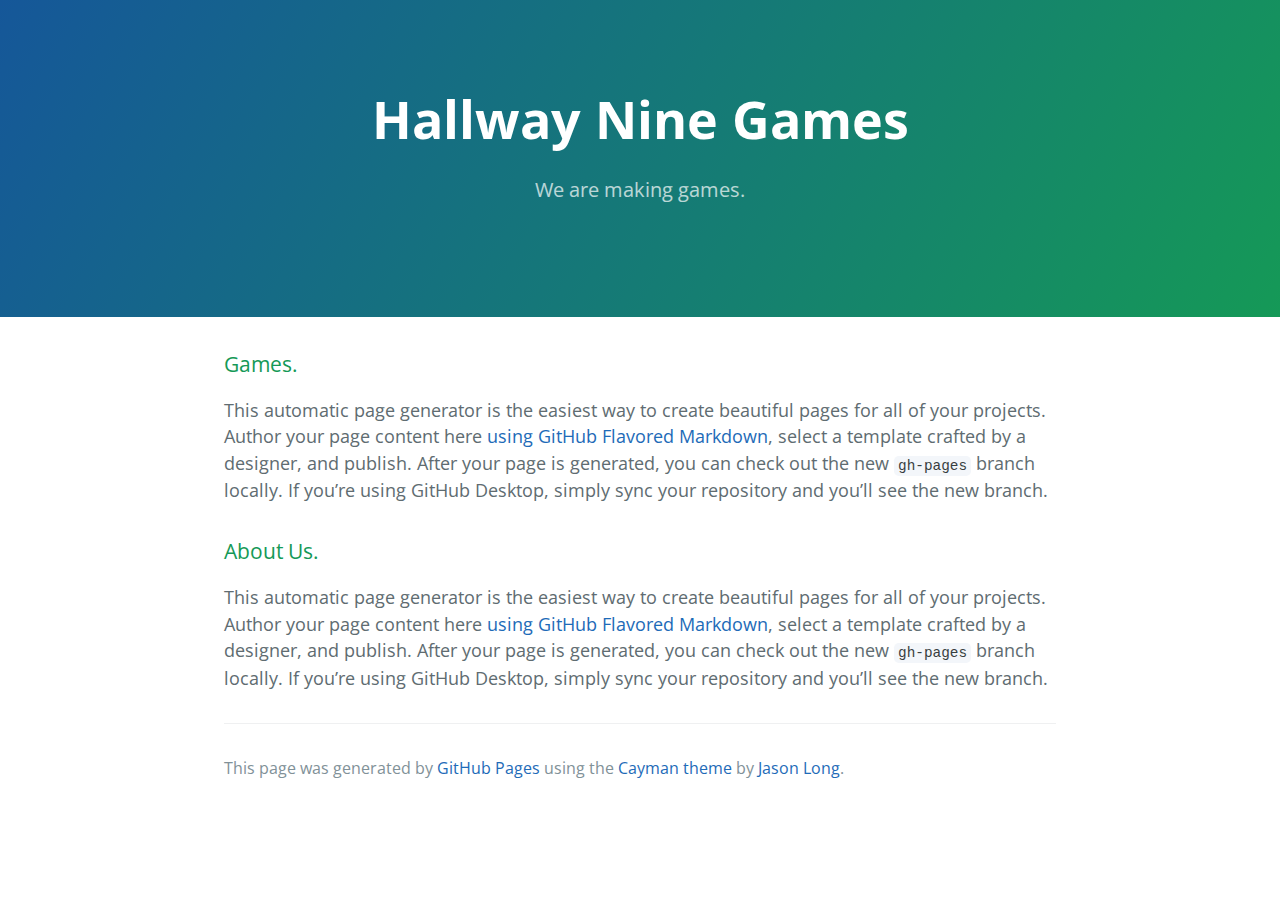
==== index.html @ 2cdb0e38 "Replace master branch with page content via GitHub" ====
<!DOCTYPE html>
<html lang="en-us">
  <head>
    <meta charset="UTF-8">
    <title>Hallway Nine Games by HallwayNine</title>
    <meta name="viewport" content="width=device-width, initial-scale=1">
    <link rel="stylesheet" type="text/css" href="stylesheets/normalize.css" media="screen">
    <link href='https://fonts.googleapis.com/css?family=Open+Sans:400,700' rel='stylesheet' type='text/css'>
    <link rel="stylesheet" type="text/css" href="stylesheets/stylesheet.css" media="screen">
    <link rel="stylesheet" type="text/css" href="stylesheets/github-light.css" media="screen">
  </head>
  <body>
    <section class="page-header">
      <h1 class="project-name">Hallway Nine Games</h1>
      <h2 class="project-tagline">We are making games.</h2>
    </section>

    <section class="main-content">
      <h3>
<a id="games" class="anchor" href="#games" aria-hidden="true"><span aria-hidden="true" class="octicon octicon-link"></span></a>Games.</h3>

<p>This automatic page generator is the easiest way to create beautiful pages for all of your projects. Author your page content here <a href="https://guides.github.com/features/mastering-markdown/">using GitHub Flavored Markdown</a>, select a template crafted by a designer, and publish. After your page is generated, you can check out the new <code>gh-pages</code> branch locally. If you’re using GitHub Desktop, simply sync your repository and you’ll see the new branch.</p>

<h3>
<a id="about-us" class="anchor" href="#about-us" aria-hidden="true"><span aria-hidden="true" class="octicon octicon-link"></span></a>About Us.</h3>

<p>This automatic page generator is the easiest way to create beautiful pages for all of your projects. Author your page content here <a href="https://guides.github.com/features/mastering-markdown/">using GitHub Flavored Markdown</a>, select a template crafted by a designer, and publish. After your page is generated, you can check out the new <code>gh-pages</code> branch locally. If you’re using GitHub Desktop, simply sync your repository and you’ll see the new branch.</p>

      <footer class="site-footer">

        <span class="site-footer-credits">This page was generated by <a href="https://pages.github.com">GitHub Pages</a> using the <a href="https://github.com/jasonlong/cayman-theme">Cayman theme</a> by <a href="https://twitter.com/jasonlong">Jason Long</a>.</span>
      </footer>

    </section>

  
  </body>
</html>
---- stylesheets/stylesheet.css ----
* {
  box-sizing: border-box; }

body {
  padding: 0;
  margin: 0;
  font-family: "Open Sans", "Helvetica Neue", Helvetica, Arial, sans-serif;
  font-size: 16px;
  line-height: 1.5;
  color: #606c71; }

a {
  color: #1e6bb8;
  text-decoration: none; }
  a:hover {
    text-decoration: underline; }

.btn {
  display: inline-block;
  margin-bottom: 1rem;
  color: rgba(255, 255, 255, 0.7);
  background-color: rgba(255, 255, 255, 0.08);
  border-color: rgba(255, 255, 255, 0.2);
  border-style: solid;
  border-width: 1px;
  border-radius: 0.3rem;
  transition: color 0.2s, background-color 0.2s, border-color 0.2s; }
  .btn + .btn {
    margin-left: 1rem; }

.btn:hover {
  color: rgba(255, 255, 255, 0.8);
  text-decoration: none;
  background-color: rgba(255, 255, 255, 0.2);
  border-color: rgba(255, 255, 255, 0.3); }

@media screen and (min-width: 64em) {
  .btn {
    padding: 0.75rem 1rem; } }

@media screen and (min-width: 42em) and (max-width: 64em) {
  .btn {
    padding: 0.6rem 0.9rem;
    font-size: 0.9rem; } }

@media screen and (max-width: 42em) {
  .btn {
    display: block;
    width: 100%;
    padding: 0.75rem;
    font-size: 0.9rem; }
    .btn + .btn {
      margin-top: 1rem;
      margin-left: 0; } }

.page-header {
  color: #fff;
  text-align: center;
  background-color: #159957;
  background-image: linear-gradient(120deg, #155799, #159957); }

@media screen and (min-width: 64em) {
  .page-header {
    padding: 5rem 6rem; } }

@media screen and (min-width: 42em) and (max-width: 64em) {
  .page-header {
    padding: 3rem 4rem; } }

@media screen and (max-width: 42em) {
  .page-header {
    padding: 2rem 1rem; } }

.project-name {
  margin-top: 0;
  margin-bottom: 0.1rem; }

@media screen and (min-width: 64em) {
  .project-name {
    font-size: 3.25rem; } }

@media screen and (min-width: 42em) and (max-width: 64em) {
  .project-name {
    font-size: 2.25rem; } }

@media screen and (max-width: 42em) {
  .project-name {
    font-size: 1.75rem; } }

.project-tagline {
  margin-bottom: 2rem;
  font-weight: normal;
  opacity: 0.7; }

@media screen and (min-width: 64em) {
  .project-tagline {
    font-size: 1.25rem; } }

@media screen and (min-width: 42em) and (max-width: 64em) {
  .project-tagline {
    font-size: 1.15rem; } }

@media screen and (max-width: 42em) {
  .project-tagline {
    font-size: 1rem; } }

.main-content :first-child {
  margin-top: 0; }
.main-content img {
  max-width: 100%; }
.main-content h1, .main-content h2, .main-content h3, .main-content h4, .main-content h5, .main-content h6 {
  margin-top: 2rem;
  margin-bottom: 1rem;
  font-weight: normal;
  color: #159957; }
.main-content p {
  margin-bottom: 1em; }
.main-content code {
  padding: 2px 4px;
  font-family: Consolas, "Liberation Mono", Menlo, Courier, monospace;
  font-size: 0.9rem;
  color: #383e41;
  background-color: #f3f6fa;
  border-radius: 0.3rem; }
.main-content pre {
  padding: 0.8rem;
  margin-top: 0;
  margin-bottom: 1rem;
  font: 1rem Consolas, "Liberation Mono", Menlo, Courier, monospace;
  color: #567482;
  word-wrap: normal;
  background-color: #f3f6fa;
  border: solid 1px #dce6f0;
  border-radius: 0.3rem; }
  .main-content pre > code {
    padding: 0;
    margin: 0;
    font-size: 0.9rem;
    color: #567482;
    word-break: normal;
    white-space: pre;
    background: transparent;
    border: 0; }
.main-content .highlight {
  margin-bottom: 1rem; }
  .main-content .highlight pre {
    margin-bottom: 0;
    word-break: normal; }
.main-content .highlight pre, .main-content pre {
  padding: 0.8rem;
  overflow: auto;
  font-size: 0.9rem;
  line-height: 1.45;
  border-radius: 0.3rem; }
.main-content pre code, .main-content pre tt {
  display: inline;
  max-width: initial;
  padding: 0;
  margin: 0;
  overflow: initial;
  line-height: inherit;
  word-wrap: normal;
  background-color: transparent;
  border: 0; }
  .main-content pre code:before, .main-content pre code:after, .main-content pre tt:before, .main-content pre tt:after {
    content: normal; }
.main-content ul, .main-content ol {
  margin-top: 0; }
.main-content blockquote {
  padding: 0 1rem;
  margin-left: 0;
  color: #819198;
  border-left: 0.3rem solid #dce6f0; }
  .main-content blockquote > :first-child {
    margin-top: 0; }
  .main-content blockquote > :last-child {
    margin-bottom: 0; }
.main-content table {
  display: block;
  width: 100%;
  overflow: auto;
  word-break: normal;
  word-break: keep-all; }
  .main-content table th {
    font-weight: bold; }
  .main-content table th, .main-content table td {
    padding: 0.5rem 1rem;
    border: 1px solid #e9ebec; }
.main-content dl {
  padding: 0; }
  .main-content dl dt {
    padding: 0;
    margin-top: 1rem;
    font-size: 1rem;
    font-weight: bold; }
  .main-content dl dd {
    padding: 0;
    margin-bottom: 1rem; }
.main-content hr {
  height: 2px;
  padding: 0;
  margin: 1rem 0;
  background-color: #eff0f1;
  border: 0; }

@media screen and (min-width: 64em) {
  .main-content {
    max-width: 64rem;
    padding: 2rem 6rem;
    margin: 0 auto;
    font-size: 1.1rem; } }

@media screen and (min-width: 42em) and (max-width: 64em) {
  .main-content {
    padding: 2rem 4rem;
    font-size: 1.1rem; } }

@media screen and (max-width: 42em) {
  .main-content {
    padding: 2rem 1rem;
    font-size: 1rem; } }

.site-footer {
  padding-top: 2rem;
  margin-top: 2rem;
  border-top: solid 1px #eff0f1; }

.site-footer-owner {
  display: block;
  font-weight: bold; }

.site-footer-credits {
  color: #819198; }

@media screen and (min-width: 64em) {
  .site-footer {
    font-size: 1rem; } }

@media screen and (min-width: 42em) and (max-width: 64em) {
  .site-footer {
    font-size: 1rem; } }

@media screen and (max-width: 42em) {
  .site-footer {
    font-size: 0.9rem; } }
---- stylesheets/github-light.css ----
/*
The MIT License (MIT)

Copyright (c) 2016 GitHub, Inc.

Permission is hereby granted, free of charge, to any person obtaining a copy
of this software and associated documentation files (the "Software"), to deal
in the Software without restriction, including without limitation the rights
to use, copy, modify, merge, publish, distribute, sublicense, and/or sell
copies of the Software, and to permit persons to whom the Software is
furnished to do so, subject to the following conditions:

The above copyright notice and this permission notice shall be included in all
copies or substantial portions of the Software.

THE SOFTWARE IS PROVIDED "AS IS", WITHOUT WARRANTY OF ANY KIND, EXPRESS OR
IMPLIED, INCLUDING BUT NOT LIMITED TO THE WARRANTIES OF MERCHANTABILITY,
FITNESS FOR A PARTICULAR PURPOSE AND NONINFRINGEMENT. IN NO EVENT SHALL THE
AUTHORS OR COPYRIGHT HOLDERS BE LIABLE FOR ANY CLAIM, DAMAGES OR OTHER
LIABILITY, WHETHER IN AN ACTION OF CONTRACT, TORT OR OTHERWISE, ARISING FROM,
OUT OF OR IN CONNECTION WITH THE SOFTWARE OR THE USE OR OTHER DEALINGS IN THE
SOFTWARE.

*/

.pl-c /* comment */ {
  color: #969896;
}

.pl-c1 /* constant, variable.other.constant, support, meta.property-name, support.constant, support.variable, meta.module-reference, markup.raw, meta.diff.header */,
.pl-s .pl-v /* string variable */ {
  color: #0086b3;
}

.pl-e /* entity */,
.pl-en /* entity.name */ {
  color: #795da3;
}

.pl-smi /* variable.parameter.function, storage.modifier.package, storage.modifier.import, storage.type.java, variable.other */,
.pl-s .pl-s1 /* string source */ {
  color: #333;
}

.pl-ent /* entity.name.tag */ {
  color: #63a35c;
}

.pl-k /* keyword, storage, storage.type */ {
  color: #a71d5d;
}

.pl-s /* string */,
.pl-pds /* punctuation.definition.string, string.regexp.character-class */,
.pl-s .pl-pse .pl-s1 /* string punctuation.section.embedded source */,
.pl-sr /* string.regexp */,
.pl-sr .pl-cce /* string.regexp constant.character.escape */,
.pl-sr .pl-sre /* string.regexp source.ruby.embedded */,
.pl-sr .pl-sra /* string.regexp string.regexp.arbitrary-repitition */ {
  color: #183691;
}

.pl-v /* variable */ {
  color: #ed6a43;
}

.pl-id /* invalid.deprecated */ {
  color: #b52a1d;
}

.pl-ii /* invalid.illegal */ {
  color: #f8f8f8;
  background-color: #b52a1d;
}

.pl-sr .pl-cce /* string.regexp constant.character.escape */ {
  font-weight: bold;
  color: #63a35c;
}

.pl-ml /* markup.list */ {
  color: #693a17;
}

.pl-mh /* markup.heading */,
.pl-mh .pl-en /* markup.heading entity.name */,
.pl-ms /* meta.separator */ {
  font-weight: bold;
  color: #1d3e81;
}

.pl-mq /* markup.quote */ {
  color: #008080;
}

.pl-mi /* markup.italic */ {
  font-style: italic;
  color: #333;
}

.pl-mb /* markup.bold */ {
  font-weight: bold;
  color: #333;
}

.pl-md /* markup.deleted, meta.diff.header.from-file */ {
  color: #bd2c00;
  background-color: #ffecec;
}

.pl-mi1 /* markup.inserted, meta.diff.header.to-file */ {
  color: #55a532;
  background-color: #eaffea;
}

.pl-mdr /* meta.diff.range */ {
  font-weight: bold;
  color: #795da3;
}

.pl-mo /* meta.output */ {
  color: #1d3e81;
}
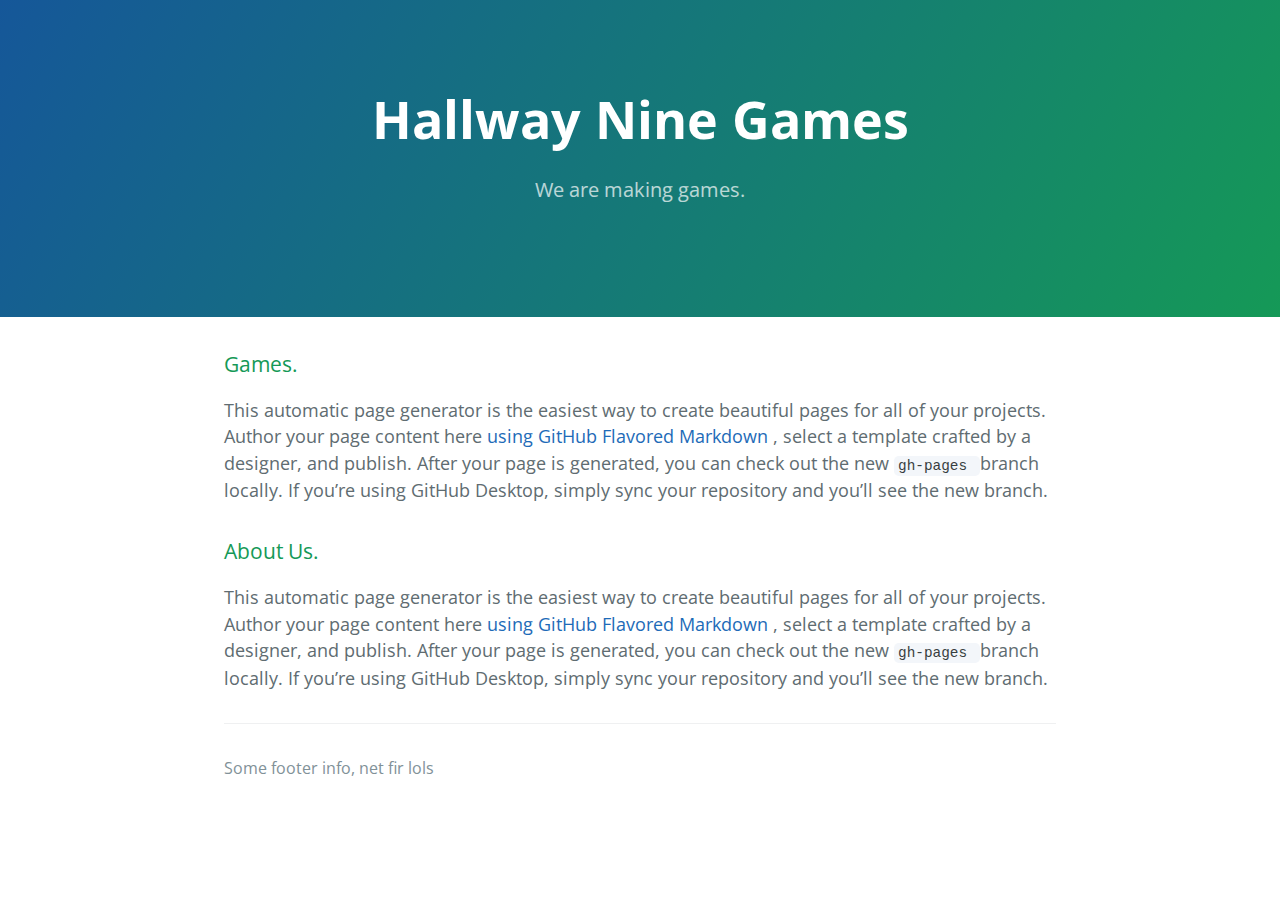
==== commit 0762eee6: "Added some test code" ====
--- a/index.html
+++ b/index.html
@@ -1,38 +1,70 @@
 <!DOCTYPE html>
 <html lang="en-us">
-  <head>
-    <meta charset="UTF-8">
-    <title>Hallway Nine Games by HallwayNine</title>
-    <meta name="viewport" content="width=device-width, initial-scale=1">
-    <link rel="stylesheet" type="text/css" href="stylesheets/normalize.css" media="screen">
-    <link href='https://fonts.googleapis.com/css?family=Open+Sans:400,700' rel='stylesheet' type='text/css'>
-    <link rel="stylesheet" type="text/css" href="stylesheets/stylesheet.css" media="screen">
-    <link rel="stylesheet" type="text/css" href="stylesheets/github-light.css" media="screen">
-  </head>
-  <body>
-    <section class="page-header">
-      <h1 class="project-name">Hallway Nine Games</h1>
-      <h2 class="project-tagline">We are making games.</h2>
-    </section>
+	
+	<head>
+		<meta charset="UTF-8">
+		<title>Hallway Nine Games</title>
+		<meta name="viewport" content="width=device-width, initial-scale=1">
+		<link rel="stylesheet" type="text/css" href="stylesheets/normalize.css" media="screen">
+		<link href='https://fonts.googleapis.com/css?family=Open+Sans:400,700' rel='stylesheet' type='text/css'>
+		<link rel="stylesheet" type="text/css" href="stylesheets/stylesheet.css" media="screen">
+		<link rel="stylesheet" type="text/css" href="stylesheets/github-light.css" media="screen">
+	</head>
+	
+	<body>
+		<section class="page-header">
+			<h1 class="project-name">Hallway Nine Games</h1>
+			<h2 class="project-tagline">We are making games.</h2>
+		</section>
 
-    <section class="main-content">
-      <h3>
-<a id="games" class="anchor" href="#games" aria-hidden="true"><span aria-hidden="true" class="octicon octicon-link"></span></a>Games.</h3>
+		<section class="main-content">
+			<h3>
+				<a id="games" class="anchor" href="#games" aria-hidden="true">
+					<span aria-hidden="true" class="octicon octicon-link">
+					</span>
+				</a>
+				Games.
+			</h3>
 
-<p>This automatic page generator is the easiest way to create beautiful pages for all of your projects. Author your page content here <a href="https://guides.github.com/features/mastering-markdown/">using GitHub Flavored Markdown</a>, select a template crafted by a designer, and publish. After your page is generated, you can check out the new <code>gh-pages</code> branch locally. If you’re using GitHub Desktop, simply sync your repository and you’ll see the new branch.</p>
+			<p>This automatic page generator is the easiest way to create beautiful pages for all of your projects. Author your page content here 
+				<a href="https://guides.github.com/features/mastering-markdown/">
+					using GitHub Flavored Markdown
+				</a>
+				, select a template crafted by a designer, and publish. After your page is generated, you can check out the new 
+					<code>
+						gh-pages
+					</code> 
+				branch locally. If you’re using GitHub Desktop, simply sync your repository and you’ll see the new branch.
+			</p>
 
-<h3>
-<a id="about-us" class="anchor" href="#about-us" aria-hidden="true"><span aria-hidden="true" class="octicon octicon-link"></span></a>About Us.</h3>
+			<h3>
+				<a id="about-us" class="anchor" href="#about-us" aria-hidden="true">
+					<span aria-hidden="true" class="octicon octicon-link">
+					</span>
+				</a>
+				About Us.
+			</h3>
 
-<p>This automatic page generator is the easiest way to create beautiful pages for all of your projects. Author your page content here <a href="https://guides.github.com/features/mastering-markdown/">using GitHub Flavored Markdown</a>, select a template crafted by a designer, and publish. After your page is generated, you can check out the new <code>gh-pages</code> branch locally. If you’re using GitHub Desktop, simply sync your repository and you’ll see the new branch.</p>
+		<p>This automatic page generator is the easiest way to create beautiful pages for all of your projects. Author your page content here 
+			<a href="https://guides.github.com/features/mastering-markdown/">
+				using GitHub Flavored Markdown
+			</a>
+			, select a template crafted by a designer, and publish. After your page is generated, you can check out the new 
+				<code>
+					gh-pages
+				</code> 
+			branch locally. If you’re using GitHub Desktop, simply sync your repository and you’ll see the new branch.
+		</p>
 
-      <footer class="site-footer">
-
-        <span class="site-footer-credits">This page was generated by <a href="https://pages.github.com">GitHub Pages</a> using the <a href="https://github.com/jasonlong/cayman-theme">Cayman theme</a> by <a href="https://twitter.com/jasonlong">Jason Long</a>.</span>
-      </footer>
+		<footer class="site-footer">
+			<span class="site-footer-credits">
+				<p>
+					Some footer info, net fir lols
+				</p>
+			</span>
+		</footer>
 
     </section>
 
-  
   </body>
 </html>
